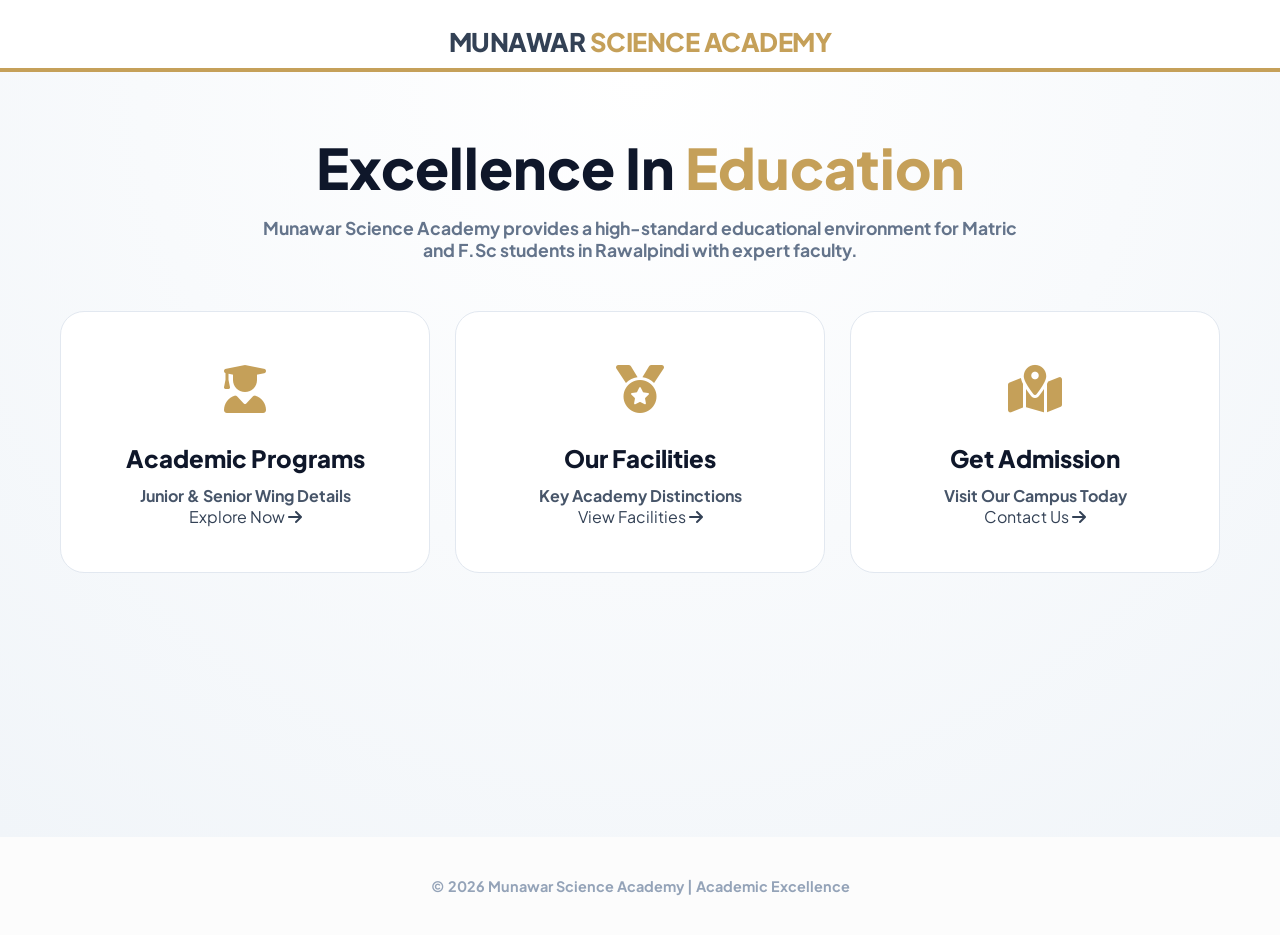
==== index.html @ 55e3c40b "first commit" ====
<!DOCTYPE html>
<html lang="en">
<head>
    <meta charset="UTF-8">
    <meta name="viewport" content="width=device-width, initial-scale=1.0, maximum-scale=1.0, user-scalable=no">
    <title>Munawar Science Academy | Official Portal</title>
    <link rel="stylesheet" href="style.css">
    <link href="https://fonts.googleapis.com/css2?family=Plus+Jakarta+Sans:wght@400;700;800&display=swap" rel="stylesheet">
    <link rel="stylesheet" href="https://cdnjs.cloudflare.com/ajax/libs/font-awesome/6.4.0/css/all.min.css">
</head>
<body class="home-portal">

    <nav class="navbar">
        <div class="container nav-flex-center">
            <div class="logo academy-anim">MUNAWAR <span>SCIENCE ACADEMY</span></div>
        </div>
    </nav>

    <section class="portal-main">
        <div class="container">
            <div class="hero-text-center">
                <h1>Excellence In <span>Education</span></h1>
                <p>Munawar Science Academy provides a high-standard educational environment for Matric and F.Sc students in Rawalpindi with expert faculty.</p>
            </div>

            <div class="card-grid-portal">
                <a href="programs.html" class="portal-nav-card">
                    <div class="card-icon"><i class="fas fa-user-graduate"></i></div>
                    <h3 class="heavy-card-title">Academic Programs</h3>
                    <p class="heavy-card-text">Junior & Senior Wing Details</p>
                    <span class="card-link">Explore Now <i class="fas fa-arrow-right"></i></span>
                </a>

                <a href="facilities.html" class="portal-nav-card">
                    <div class="card-icon"><i class="fas fa-medal"></i></div>
                    <h3 class="heavy-card-title">Our Facilities</h3>
                    <p class="heavy-card-text">Key Academy Distinctions</p>
                    <span class="card-link">View Facilities <i class="fas fa-arrow-right"></i></span>
                </a>

                <a href="contact.html" class="portal-nav-card">
                    <div class="card-icon"><i class="fas fa-map-location-dot"></i></div>
                    <h3 class="heavy-card-title">Get Admission</h3>
                    <p class="heavy-card-text">Visit Our Campus Today</p>
                    <span class="card-link">Contact Us <i class="fas fa-arrow-right"></i></span>
                </a>
            </div>
        </div>
    </section>

    <footer>
        <p>© 2026 Munawar Science Academy | Academic Excellence</p>
    </footer>
</body>
</html>
---- style.css ----
:root {
    --primary: #0f172a;
    --gold: #c5a059;
    --bg: #fcfcfc;
}

/* Fix for side scroll bars & Responsive Viewport */
* { margin: 0; padding: 0; box-sizing: border-box; }
html, body { 
    width: 100%; 
    overflow-x: hidden; 
    scrollbar-width: none; 
    -ms-overflow-style: none;
}
html::-webkit-scrollbar, body::-webkit-scrollbar { display: none; }

body { font-family: 'Plus Jakarta Sans', sans-serif; background: var(--bg); color: #334155; }

/* Academy Name Animation - Professional Pulse */
.academy-anim { animation: colorShift 5s infinite ease-in-out; font-weight: 800; }
.academy-anim span { color: var(--gold); }
@keyframes colorShift {
    0%, 100% { color: var(--primary); }
    50% { color: var(--gold); }
}

/* Navbar Centered Branding */
.navbar { background: #fff; padding: 25px 0 10px; border-bottom: 4px solid var(--gold); position: sticky; top: 0; z-index: 1000; width: 100%; text-align: center; }
.nav-flex-center { display: flex; justify-content: center; }
.logo { font-size: 1.6rem; text-decoration: none; letter-spacing: -0.5px; }

/* Portal Main Design */
.portal-main { padding: 60px 0; text-align: center; background: radial-gradient(circle at top, #fff 0%, #f1f5f9 100%); min-height: 85vh; width: 100%; }
.hero-text-center h1 { font-size: 3.5rem; color: var(--primary); font-weight: 800; margin-bottom: 15px; padding: 0 15px; }
.hero-text-center h1 span { color: var(--gold); }
.hero-text-center p { font-size: 1.1rem; max-width: 800px; margin: auto; padding: 0 20px; font-weight: 700; color: #64748b; }

/* Responsive Grid - Cards stack vertically on mobile */
.card-grid-portal, .card-grid-heavy { 
    display: grid; 
    grid-template-columns: repeat(auto-fit, minmax(300px, 1fr)); 
    gap: 25px; 
    margin: 50px auto 0; 
    padding: 0 20px; 
    max-width: 1200px;
}

.portal-nav-card, .info-card { 
    background: #fff; 
    padding: 45px 30px; 
    border-radius: 24px; 
    border: 1px solid #e2e8f0; 
    text-decoration: none; 
    color: inherit; 
    transition: 0.3s;
}
.portal-nav-card:hover { transform: translateY(-10px); border-color: var(--gold); box-shadow: 0 20px 40px rgba(0,0,0,0.05); }

/* Typography - Bold & Heavy */
.heavy-card-title { font-weight: 800; font-size: 1.5rem; color: var(--primary); margin-bottom: 12px; }
.heavy-card-text { font-weight: 700; font-size: 1rem; color: #475569; }
.card-icon, .gold-icon { font-size: 3rem; color: var(--gold); margin-bottom: 25px; display: block; }

/* Sub Pages UI */
.sub-page { padding: 60px 0 100px; text-align: center; width: 100%; }
.page-title { font-size: 2.8rem; margin-bottom: 50px; font-weight: 800; padding: 0 15px; }
.page-title span { color: var(--gold); }
.gold-accent { border-top: 6px solid var(--gold) !important; }
.back-link { text-decoration: none; color: var(--gold); font-weight: 800; font-size: 0.8rem; display: block; margin-top: 5px; text-align: center; }

/* Admission Panel - Mobile Optimized */
.admission-panel { background: #fff; border-radius: 30px; border: 1px solid #e2e8f0; overflow: hidden; max-width: 900px; margin: 0 15px; }
.panel-header { background: var(--primary); color: white; padding: 50px 20px; text-align: center; }
.contact-methods { display: grid; grid-template-columns: repeat(auto-fit, minmax(280px, 1fr)); }
.method-card { padding: 45px 25px; text-align: center; border: 1px solid #f1f5f9; }
.copy-field-heavy { margin-top: 15px; display: inline-flex; align-items: center; gap: 15px; background: white; padding: 10px 20px; border: 2px solid var(--gold); border-radius: 12px; font-weight: 800; }
.copy-field-heavy button { background: var(--gold); color: white; border: none; padding: 5px 15px; border-radius: 6px; cursor: pointer; font-weight: 800; }

.call-action-center { padding: 40px; text-align: center; }
.main-call-btn { background: var(--primary); color: white; text-decoration: none; padding: 18px 45px; border-radius: 50px; font-weight: 800; display: inline-block; transition: 0.3s; }

footer { padding: 40px; text-align: center; font-weight: 700; color: #94a3b8; font-size: 0.9rem; }

/* Mobile Viewport Fix */
@media (max-width: 768px) {
    .logo { font-size: 1.25rem; }
    .hero-text-center h1 { font-size: 2.5rem; }
    .page-title { font-size: 2rem; }
    .card-grid-portal, .card-grid-heavy { grid-template-columns: 1fr; }
}
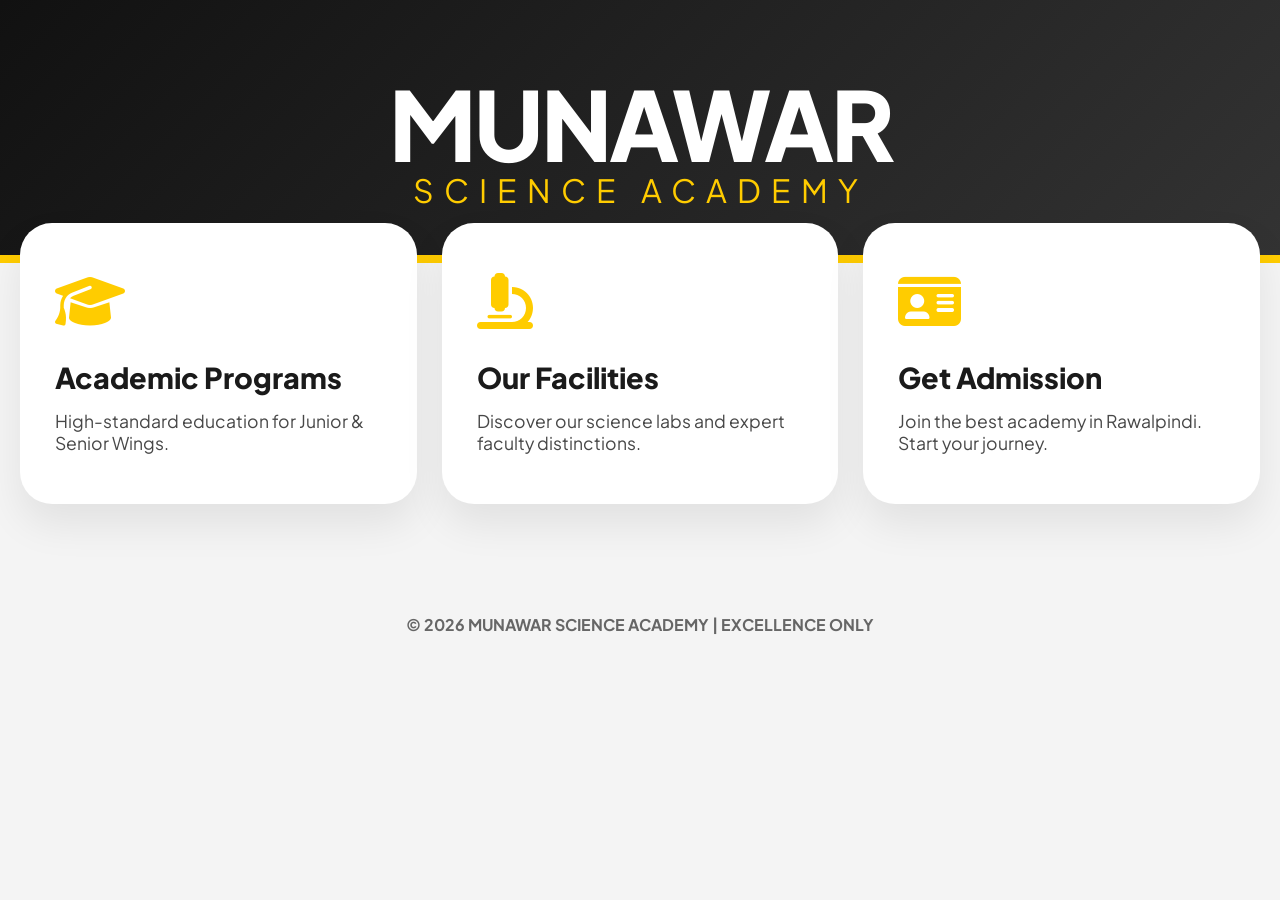
==== commit 51639b67: "MSA" ====
--- a/index.html
+++ b/index.html
@@ -2,54 +2,41 @@
 <html lang="en">
 <head>
     <meta charset="UTF-8">
-    <meta name="viewport" content="width=device-width, initial-scale=1.0, maximum-scale=1.0, user-scalable=no">
-    <title>Munawar Science Academy | Official Portal</title>
+    <meta name="viewport" content="width=device-width, initial-scale=1.0">
+    <title>MUNAWAR SCIENCE ACADEMY</title>
     <link rel="stylesheet" href="style.css">
     <link href="https://fonts.googleapis.com/css2?family=Plus+Jakarta+Sans:wght@400;700;800&display=swap" rel="stylesheet">
     <link rel="stylesheet" href="https://cdnjs.cloudflare.com/ajax/libs/font-awesome/6.4.0/css/all.min.css">
 </head>
-<body class="home-portal">
+<body>
 
-    <nav class="navbar">
-        <div class="container nav-flex-center">
-            <div class="logo academy-anim">MUNAWAR <span>SCIENCE ACADEMY</span></div>
-        </div>
-    </nav>
+    <header class="brand-header">
+        <h1>MUNAWAR <span>SCIENCE ACADEMY</span></h1>
+    </header>
 
-    <section class="portal-main">
-        <div class="container">
-            <div class="hero-text-center">
-                <h1>Excellence In <span>Education</span></h1>
-                <p>Munawar Science Academy provides a high-standard educational environment for Matric and F.Sc students in Rawalpindi with expert faculty.</p>
-            </div>
+    <main class="dashboard-grid">
+        <a href="programs.html" class="dash-card">
+            <i class="fas fa-graduation-cap"></i>
+            <h3>Academic Programs</h3>
+            <p>High-standard education for Junior & Senior Wings.</p>
+        </a>
 
-            <div class="card-grid-portal">
-                <a href="programs.html" class="portal-nav-card">
-                    <div class="card-icon"><i class="fas fa-user-graduate"></i></div>
-                    <h3 class="heavy-card-title">Academic Programs</h3>
-                    <p class="heavy-card-text">Junior & Senior Wing Details</p>
-                    <span class="card-link">Explore Now <i class="fas fa-arrow-right"></i></span>
-                </a>
+        <a href="facilities.html" class="dash-card">
+            <i class="fas fa-microscope"></i>
+            <h3>Our Facilities</h3>
+            <p>Discover our science labs and expert faculty distinctions.</p>
+        </a>
 
-                <a href="facilities.html" class="portal-nav-card">
-                    <div class="card-icon"><i class="fas fa-medal"></i></div>
-                    <h3 class="heavy-card-title">Our Facilities</h3>
-                    <p class="heavy-card-text">Key Academy Distinctions</p>
-                    <span class="card-link">View Facilities <i class="fas fa-arrow-right"></i></span>
-                </a>
-
-                <a href="contact.html" class="portal-nav-card">
-                    <div class="card-icon"><i class="fas fa-map-location-dot"></i></div>
-                    <h3 class="heavy-card-title">Get Admission</h3>
-                    <p class="heavy-card-text">Visit Our Campus Today</p>
-                    <span class="card-link">Contact Us <i class="fas fa-arrow-right"></i></span>
-                </a>
-            </div>
-        </div>
-    </section>
+        <a href="contact.html" class="dash-card">
+            <i class="fas fa-id-card"></i>
+            <h3>Get Admission</h3>
+            <p>Join the best academy in Rawalpindi. Start your journey.</p>
+        </a>
+    </main>
 
     <footer>
-        <p>© 2026 Munawar Science Academy | Academic Excellence</p>
+        <p>© 2026 MUNAWAR SCIENCE ACADEMY | EXCELLENCE ONLY</p>
     </footer>
+
 </body>
 </html>
--- a/style.css
+++ b/style.css
@@ -1,90 +1,200 @@
 :root {
-    --primary: #0f172a;
-    --gold: #c5a059;
-    --bg: #fcfcfc;
-}
-
-/* Fix for side scroll bars & Responsive Viewport */
+    --primary: #111111;
+    --accent: #ffcc00; /* Electric Gold */
+    --accent-glow: rgba(255, 204, 0, 0.3);
+    --surface: #ffffff;
+    --text-main: #1a1a1a;
+    --text-muted: #666666;
+    --grad: linear-gradient(135deg, #111 0%, #333 100%);
+}
+
 * { margin: 0; padding: 0; box-sizing: border-box; }
-html, body { 
-    width: 100%; 
-    overflow-x: hidden; 
-    scrollbar-width: none; 
-    -ms-overflow-style: none;
-}
-html::-webkit-scrollbar, body::-webkit-scrollbar { display: none; }
-
-body { font-family: 'Plus Jakarta Sans', sans-serif; background: var(--bg); color: #334155; }
-
-/* Academy Name Animation - Professional Pulse */
-.academy-anim { animation: colorShift 5s infinite ease-in-out; font-weight: 800; }
-.academy-anim span { color: var(--gold); }
-@keyframes colorShift {
-    0%, 100% { color: var(--primary); }
-    50% { color: var(--gold); }
-}
-
-/* Navbar Centered Branding */
-.navbar { background: #fff; padding: 25px 0 10px; border-bottom: 4px solid var(--gold); position: sticky; top: 0; z-index: 1000; width: 100%; text-align: center; }
-.nav-flex-center { display: flex; justify-content: center; }
-.logo { font-size: 1.6rem; text-decoration: none; letter-spacing: -0.5px; }
-
-/* Portal Main Design */
-.portal-main { padding: 60px 0; text-align: center; background: radial-gradient(circle at top, #fff 0%, #f1f5f9 100%); min-height: 85vh; width: 100%; }
-.hero-text-center h1 { font-size: 3.5rem; color: var(--primary); font-weight: 800; margin-bottom: 15px; padding: 0 15px; }
-.hero-text-center h1 span { color: var(--gold); }
-.hero-text-center p { font-size: 1.1rem; max-width: 800px; margin: auto; padding: 0 20px; font-weight: 700; color: #64748b; }
-
-/* Responsive Grid - Cards stack vertically on mobile */
-.card-grid-portal, .card-grid-heavy { 
-    display: grid; 
-    grid-template-columns: repeat(auto-fit, minmax(300px, 1fr)); 
-    gap: 25px; 
-    margin: 50px auto 0; 
-    padding: 0 20px; 
-    max-width: 1200px;
-}
-
-.portal-nav-card, .info-card { 
-    background: #fff; 
-    padding: 45px 30px; 
-    border-radius: 24px; 
-    border: 1px solid #e2e8f0; 
-    text-decoration: none; 
-    color: inherit; 
+body { 
+    font-family: 'Plus Jakarta Sans', sans-serif; 
+    background: #f4f4f4; 
+    color: var(--text-main);
+    -webkit-font-smoothing: antialiased;
+}
+
+/* --- HUGE BRANDING SECTION --- */
+.brand-header {
+    background: var(--grad);
+    padding: 80px 20px 40px;
+    text-align: center;
+    color: white;
+    border-bottom: 8px solid var(--accent);
+}
+
+.brand-header h1 {
+    font-size: clamp(3rem, 10vw, 6rem); /* Huge Responsive Text */
+    font-weight: 800;
+    line-height: 0.9;
+    letter-spacing: -3px;
+    text-transform: uppercase;
+    margin-bottom: 10px;
+}
+
+.brand-header h1 span {
+    color: var(--accent);
+    display: block;
+    font-size: clamp(1rem, 4vw, 2rem);
+    letter-spacing: 10px;
+    font-weight: 400;
+    margin-top: 10px;
+}
+
+/* --- MODERN NAVIGATION --- */
+.back-nav {
+    background: var(--surface);
+    padding: 15px;
+    display: flex;
+    justify-content: center;
+    position: sticky;
+    top: 0;
+    z-index: 100;
+    box-shadow: 0 5px 20px rgba(0,0,0,0.05);
+}
+
+.back-link {
+    text-decoration: none;
+    color: var(--primary);
+    font-weight: 800;
+    font-size: 0.9rem;
+    display: flex;
+    align-items: center;
+    gap: 10px;
+    padding: 10px 25px;
+    border: 2px solid var(--primary);
+    border-radius: 50px;
     transition: 0.3s;
 }
-.portal-nav-card:hover { transform: translateY(-10px); border-color: var(--gold); box-shadow: 0 20px 40px rgba(0,0,0,0.05); }
-
-/* Typography - Bold & Heavy */
-.heavy-card-title { font-weight: 800; font-size: 1.5rem; color: var(--primary); margin-bottom: 12px; }
-.heavy-card-text { font-weight: 700; font-size: 1rem; color: #475569; }
-.card-icon, .gold-icon { font-size: 3rem; color: var(--gold); margin-bottom: 25px; display: block; }
-
-/* Sub Pages UI */
-.sub-page { padding: 60px 0 100px; text-align: center; width: 100%; }
-.page-title { font-size: 2.8rem; margin-bottom: 50px; font-weight: 800; padding: 0 15px; }
-.page-title span { color: var(--gold); }
-.gold-accent { border-top: 6px solid var(--gold) !important; }
-.back-link { text-decoration: none; color: var(--gold); font-weight: 800; font-size: 0.8rem; display: block; margin-top: 5px; text-align: center; }
-
-/* Admission Panel - Mobile Optimized */
-.admission-panel { background: #fff; border-radius: 30px; border: 1px solid #e2e8f0; overflow: hidden; max-width: 900px; margin: 0 15px; }
-.panel-header { background: var(--primary); color: white; padding: 50px 20px; text-align: center; }
-.contact-methods { display: grid; grid-template-columns: repeat(auto-fit, minmax(280px, 1fr)); }
-.method-card { padding: 45px 25px; text-align: center; border: 1px solid #f1f5f9; }
-.copy-field-heavy { margin-top: 15px; display: inline-flex; align-items: center; gap: 15px; background: white; padding: 10px 20px; border: 2px solid var(--gold); border-radius: 12px; font-weight: 800; }
-.copy-field-heavy button { background: var(--gold); color: white; border: none; padding: 5px 15px; border-radius: 6px; cursor: pointer; font-weight: 800; }
-
-.call-action-center { padding: 40px; text-align: center; }
-.main-call-btn { background: var(--primary); color: white; text-decoration: none; padding: 18px 45px; border-radius: 50px; font-weight: 800; display: inline-block; transition: 0.3s; }
-
-footer { padding: 40px; text-align: center; font-weight: 700; color: #94a3b8; font-size: 0.9rem; }
-
-/* Mobile Viewport Fix */
+
+.back-link:hover {
+    background: var(--primary);
+    color: var(--accent);
+}
+
+/* --- UI CARDS (GRID) --- */
+.dashboard-grid {
+    display: grid;
+    grid-template-columns: repeat(auto-fit, minmax(320px, 1fr));
+    gap: 25px;
+    max-width: 1300px;
+    margin: -40px auto 60px; /* Overlap with header */
+    padding: 0 20px;
+}
+
+.dash-card {
+    background: var(--surface);
+    padding: 50px 35px;
+    border-radius: 32px;
+    text-decoration: none;
+    color: inherit;
+    transition: all 0.4s cubic-bezier(0.23, 1, 0.32, 1);
+    box-shadow: 0 20px 40px rgba(0,0,0,0.08);
+    display: flex;
+    flex-direction: column;
+    position: relative;
+    overflow: hidden;
+}
+
+.dash-card:hover {
+    transform: translateY(-12px);
+    background: var(--primary);
+    color: white;
+}
+
+.dash-card i {
+    font-size: 3.5rem;
+    color: var(--accent);
+    margin-bottom: 30px;
+}
+
+.dash-card h3 {
+    font-size: 1.8rem;
+    font-weight: 800;
+    margin-bottom: 15px;
+}
+
+.dash-card p {
+    font-size: 1.1rem;
+    opacity: 0.8;
+}
+
+/* --- ADMISSION PANEL (FRESH UI) --- */
+.admission-ui {
+    max-width: 1000px;
+    margin: 40px auto;
+    background: white;
+    border-radius: 40px;
+    overflow: hidden;
+    box-shadow: 0 50px 100px rgba(0,0,0,0.1);
+}
+
+.ui-header {
+    background: var(--accent);
+    padding: 60px 30px;
+    text-align: center;
+}
+
+.ui-header h2 { font-size: 3rem; font-weight: 900; color: var(--primary); }
+
+.contact-row {
+    display: flex;
+    flex-wrap: wrap;
+}
+
+.contact-box {
+    flex: 1;
+    min-width: 300px;
+    padding: 50px;
+    text-align: center;
+    border: 1px solid #f0f0f0;
+}
+
+.number-badge {
+    display: inline-flex;
+    align-items: center;
+    gap: 15px;
+    background: #f4f4f4;
+    padding: 15px 30px;
+    border-radius: 20px;
+    margin: 20px 0;
+    font-size: 1.5rem;
+    font-weight: 800;
+}
+
+.btn-copy {
+    background: var(--primary);
+    color: var(--accent);
+    border: none;
+    padding: 10px 20px;
+    border-radius: 12px;
+    cursor: pointer;
+    font-weight: 800;
+}
+
+.call-btn-large {
+    display: block;
+    width: 100%;
+    padding: 30px;
+    background: var(--primary);
+    color: var(--accent);
+    text-align: center;
+    text-decoration: none;
+    font-size: 1.5rem;
+    font-weight: 900;
+    letter-spacing: 2px;
+}
+
+footer {
+    padding: 50px;
+    text-align: center;
+    font-weight: 700;
+    color: var(--text-muted);
+}
+
 @media (max-width: 768px) {
-    .logo { font-size: 1.25rem; }
-    .hero-text-center h1 { font-size: 2.5rem; }
-    .page-title { font-size: 2rem; }
-    .card-grid-portal, .card-grid-heavy { grid-template-columns: 1fr; }
+    .brand-header h1 { font-size: 4rem; }
+    .admission-ui { margin: 20px; }
 }
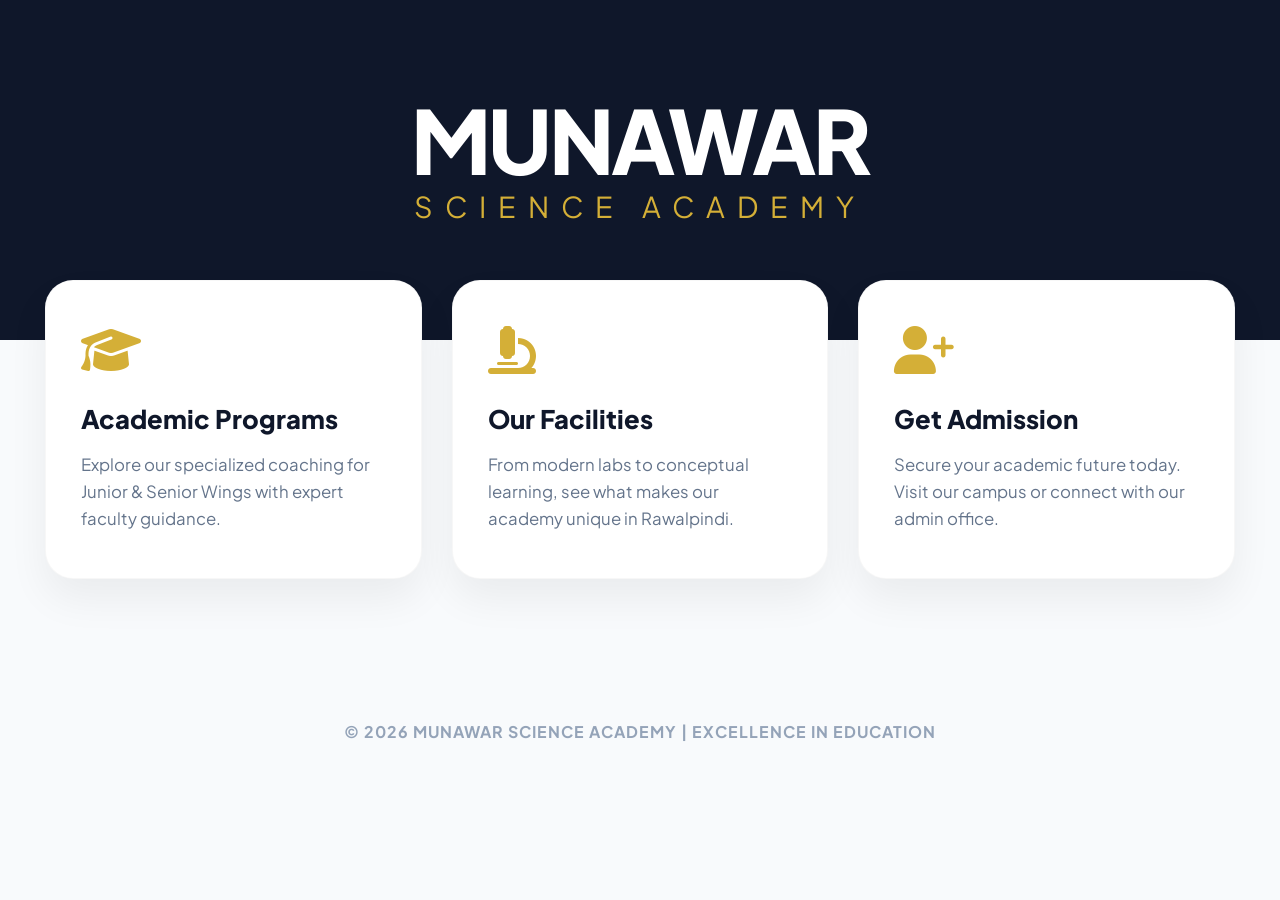
==== commit 1fc7bab8: "MSa" ====
--- a/index.html
+++ b/index.html
@@ -3,7 +3,7 @@
 <head>
     <meta charset="UTF-8">
     <meta name="viewport" content="width=device-width, initial-scale=1.0">
-    <title>MUNAWAR SCIENCE ACADEMY</title>
+    <title>Munawar Science Academy | Official Portal</title>
     <link rel="stylesheet" href="style.css">
     <link href="https://fonts.googleapis.com/css2?family=Plus+Jakarta+Sans:wght@400;700;800&display=swap" rel="stylesheet">
     <link rel="stylesheet" href="https://cdnjs.cloudflare.com/ajax/libs/font-awesome/6.4.0/css/all.min.css">
@@ -18,25 +18,23 @@
         <a href="programs.html" class="dash-card">
             <i class="fas fa-graduation-cap"></i>
             <h3>Academic Programs</h3>
-            <p>High-standard education for Junior & Senior Wings.</p>
+            <p>Explore our specialized coaching for Junior & Senior Wings with expert faculty guidance.</p>
         </a>
 
         <a href="facilities.html" class="dash-card">
             <i class="fas fa-microscope"></i>
             <h3>Our Facilities</h3>
-            <p>Discover our science labs and expert faculty distinctions.</p>
+            <p>From modern labs to conceptual learning, see what makes our academy unique in Rawalpindi.</p>
         </a>
 
         <a href="contact.html" class="dash-card">
-            <i class="fas fa-id-card"></i>
+            <i class="fas fa-user-plus"></i>
             <h3>Get Admission</h3>
-            <p>Join the best academy in Rawalpindi. Start your journey.</p>
+            <p>Secure your academic future today. Visit our campus or connect with our admin office.</p>
         </a>
     </main>
 
-    <footer>
-        <p>© 2026 MUNAWAR SCIENCE ACADEMY | EXCELLENCE ONLY</p>
-    </footer>
+    <footer>© 2026 MUNAWAR SCIENCE ACADEMY | EXCELLENCE IN EDUCATION</footer>
 
 </body>
 </html>
--- a/style.css
+++ b/style.css
@@ -1,177 +1,181 @@
 :root {
-    --primary: #111111;
-    --accent: #ffcc00; /* Electric Gold */
-    --accent-glow: rgba(255, 204, 0, 0.3);
-    --surface: #ffffff;
-    --text-main: #1a1a1a;
-    --text-muted: #666666;
-    --grad: linear-gradient(135deg, #111 0%, #333 100%);
+    --primary: #0f172a;      /* Deep Midnight Blue */
+    --accent: #d4af37;       /* Metallic Gold */
+    --bg-main: #f8fafc;      /* Soft White/Blue */
+    --white: #ffffff;
+    --card-shadow: 0 20px 40px rgba(0, 0, 0, 0.06);
+    --card-hover: 0 30px 60px rgba(15, 23, 42, 0.12);
 }
 
 * { margin: 0; padding: 0; box-sizing: border-box; }
 body { 
     font-family: 'Plus Jakarta Sans', sans-serif; 
-    background: #f4f4f4; 
-    color: var(--text-main);
-    -webkit-font-smoothing: antialiased;
-}
-
-/* --- HUGE BRANDING SECTION --- */
+    background: var(--bg-main); 
+    color: var(--primary); 
+    line-height: 1.6;
+}
+
+/* --- BRANDING HEADER --- */
 .brand-header {
-    background: var(--grad);
-    padding: 80px 20px 40px;
+    background: var(--primary);
+    padding: 100px 20px 120px;
     text-align: center;
     color: white;
-    border-bottom: 8px solid var(--accent);
 }
 
 .brand-header h1 {
-    font-size: clamp(3rem, 10vw, 6rem); /* Huge Responsive Text */
-    font-weight: 800;
-    line-height: 0.9;
+    font-size: clamp(3rem, 10vw, 5.5rem);
+    font-weight: 800;
     letter-spacing: -3px;
     text-transform: uppercase;
-    margin-bottom: 10px;
+    line-height: 0.9;
 }
 
 .brand-header h1 span {
     color: var(--accent);
     display: block;
-    font-size: clamp(1rem, 4vw, 2rem);
-    letter-spacing: 10px;
+    font-size: clamp(1rem, 4vw, 1.8rem);
+    letter-spacing: 12px;
     font-weight: 400;
-    margin-top: 10px;
-}
-
-/* --- MODERN NAVIGATION --- */
+    margin-top: 15px;
+}
+
+/* --- NAVIGATION --- */
 .back-nav {
-    background: var(--surface);
+    background: rgba(255, 255, 255, 0.9);
+    backdrop-filter: blur(10px);
     padding: 15px;
     display: flex;
     justify-content: center;
     position: sticky;
     top: 0;
-    z-index: 100;
-    box-shadow: 0 5px 20px rgba(0,0,0,0.05);
+    z-index: 1000;
+    border-bottom: 1px solid rgba(0,0,0,0.05);
 }
 
 .back-link {
     text-decoration: none;
     color: var(--primary);
     font-weight: 800;
-    font-size: 0.9rem;
-    display: flex;
-    align-items: center;
-    gap: 10px;
-    padding: 10px 25px;
+    font-size: 0.8rem;
+    padding: 12px 30px;
     border: 2px solid var(--primary);
     border-radius: 50px;
-    transition: 0.3s;
+    transition: 0.3s cubic-bezier(0.4, 0, 0.2, 1);
+    text-transform: uppercase;
 }
 
 .back-link:hover {
     background: var(--primary);
     color: var(--accent);
-}
-
-/* --- UI CARDS (GRID) --- */
+    transform: scale(1.05);
+}
+
+/* --- PREMIUM DASHBOARD CARDS --- */
 .dashboard-grid {
     display: grid;
     grid-template-columns: repeat(auto-fit, minmax(320px, 1fr));
-    gap: 25px;
-    max-width: 1300px;
-    margin: -40px auto 60px; /* Overlap with header */
-    padding: 0 20px;
+    gap: 30px;
+    max-width: 1240px;
+    margin: -60px auto 80px;
+    padding: 0 25px;
 }
 
 .dash-card {
-    background: var(--surface);
-    padding: 50px 35px;
-    border-radius: 32px;
+    background: var(--white);
+    padding: 45px 35px;
+    border-radius: 28px;
     text-decoration: none;
     color: inherit;
-    transition: all 0.4s cubic-bezier(0.23, 1, 0.32, 1);
-    box-shadow: 0 20px 40px rgba(0,0,0,0.08);
+    transition: all 0.4s cubic-bezier(0.175, 0.885, 0.32, 1.275);
+    box-shadow: var(--card-shadow);
+    border: 1px solid rgba(0,0,0,0.03);
     display: flex;
     flex-direction: column;
     position: relative;
     overflow: hidden;
 }
 
+/* Animated accent line on top */
+.dash-card::before {
+    content: "";
+    position: absolute;
+    top: 0; left: 0; width: 0; height: 6px;
+    background: var(--accent);
+    transition: 0.5s ease;
+}
+
 .dash-card:hover {
-    transform: translateY(-12px);
-    background: var(--primary);
-    color: white;
-}
+    transform: translateY(-15px);
+    box-shadow: var(--card-hover);
+    border-color: var(--accent);
+}
+
+.dash-card:hover::before { width: 100%; }
 
 .dash-card i {
-    font-size: 3.5rem;
-    color: var(--accent);
-    margin-bottom: 30px;
+    font-size: 3rem;
+    color: var(--accent);
+    margin-bottom: 25px;
+    transition: 0.4s;
+}
+
+.dash-card:hover i {
+    transform: scale(1.15) rotate(-5deg);
+    color: var(--primary);
 }
 
 .dash-card h3 {
-    font-size: 1.8rem;
-    font-weight: 800;
-    margin-bottom: 15px;
+    font-size: 1.6rem;
+    font-weight: 800;
+    margin-bottom: 12px;
+    color: var(--primary);
 }
 
 .dash-card p {
-    font-size: 1.1rem;
-    opacity: 0.8;
-}
-
-/* --- ADMISSION PANEL (FRESH UI) --- */
+    font-size: 1.05rem;
+    color: #64748b;
+    line-height: 1.6;
+}
+
+/* --- ADMISSION PANEL --- */
 .admission-ui {
-    max-width: 1000px;
+    max-width: 950px;
     margin: 40px auto;
     background: white;
-    border-radius: 40px;
+    border-radius: 35px;
     overflow: hidden;
-    box-shadow: 0 50px 100px rgba(0,0,0,0.1);
-}
-
-.ui-header {
-    background: var(--accent);
-    padding: 60px 30px;
-    text-align: center;
-}
-
-.ui-header h2 { font-size: 3rem; font-weight: 900; color: var(--primary); }
-
-.contact-row {
-    display: flex;
-    flex-wrap: wrap;
-}
-
-.contact-box {
-    flex: 1;
-    min-width: 300px;
-    padding: 50px;
-    text-align: center;
-    border: 1px solid #f0f0f0;
-}
+    box-shadow: var(--card-hover);
+}
+
+.ui-header { background: var(--accent); padding: 60px 40px; text-align: center; }
+.ui-header h2 { font-size: 2.8rem; font-weight: 900; letter-spacing: -1px; }
+
+.contact-row { display: grid; grid-template-columns: repeat(auto-fit, minmax(300px, 1fr)); }
+.contact-box { padding: 50px; text-align: center; border: 1px solid #f1f5f9; }
 
 .number-badge {
+    background: #f8fafc;
+    padding: 15px 25px;
+    border-radius: 20px;
+    border: 2px solid var(--accent);
     display: inline-flex;
     align-items: center;
     gap: 15px;
-    background: #f4f4f4;
-    padding: 15px 30px;
-    border-radius: 20px;
-    margin: 20px 0;
-    font-size: 1.5rem;
-    font-weight: 800;
+    font-size: 1.4rem;
+    font-weight: 800;
+    margin-top: 20px;
 }
 
 .btn-copy {
     background: var(--primary);
-    color: var(--accent);
+    color: white;
     border: none;
-    padding: 10px 20px;
-    border-radius: 12px;
+    padding: 8px 18px;
+    border-radius: 10px;
     cursor: pointer;
-    font-weight: 800;
+    font-weight: 700;
+    transition: 0.2s;
 }
 
 .call-btn-large {
@@ -185,16 +189,14 @@
     font-size: 1.5rem;
     font-weight: 900;
     letter-spacing: 2px;
-}
-
-footer {
-    padding: 50px;
-    text-align: center;
-    font-weight: 700;
-    color: var(--text-muted);
-}
+    transition: 0.3s;
+}
+
+.call-btn-large:hover { filter: brightness(1.2); }
+
+footer { padding: 60px; text-align: center; color: #94a3b8; font-weight: 700; letter-spacing: 1px; }
 
 @media (max-width: 768px) {
-    .brand-header h1 { font-size: 4rem; }
-    .admission-ui { margin: 20px; }
+    .brand-header h1 { font-size: 3.5rem; }
+    .dashboard-grid { margin-top: -40px; }
 }
